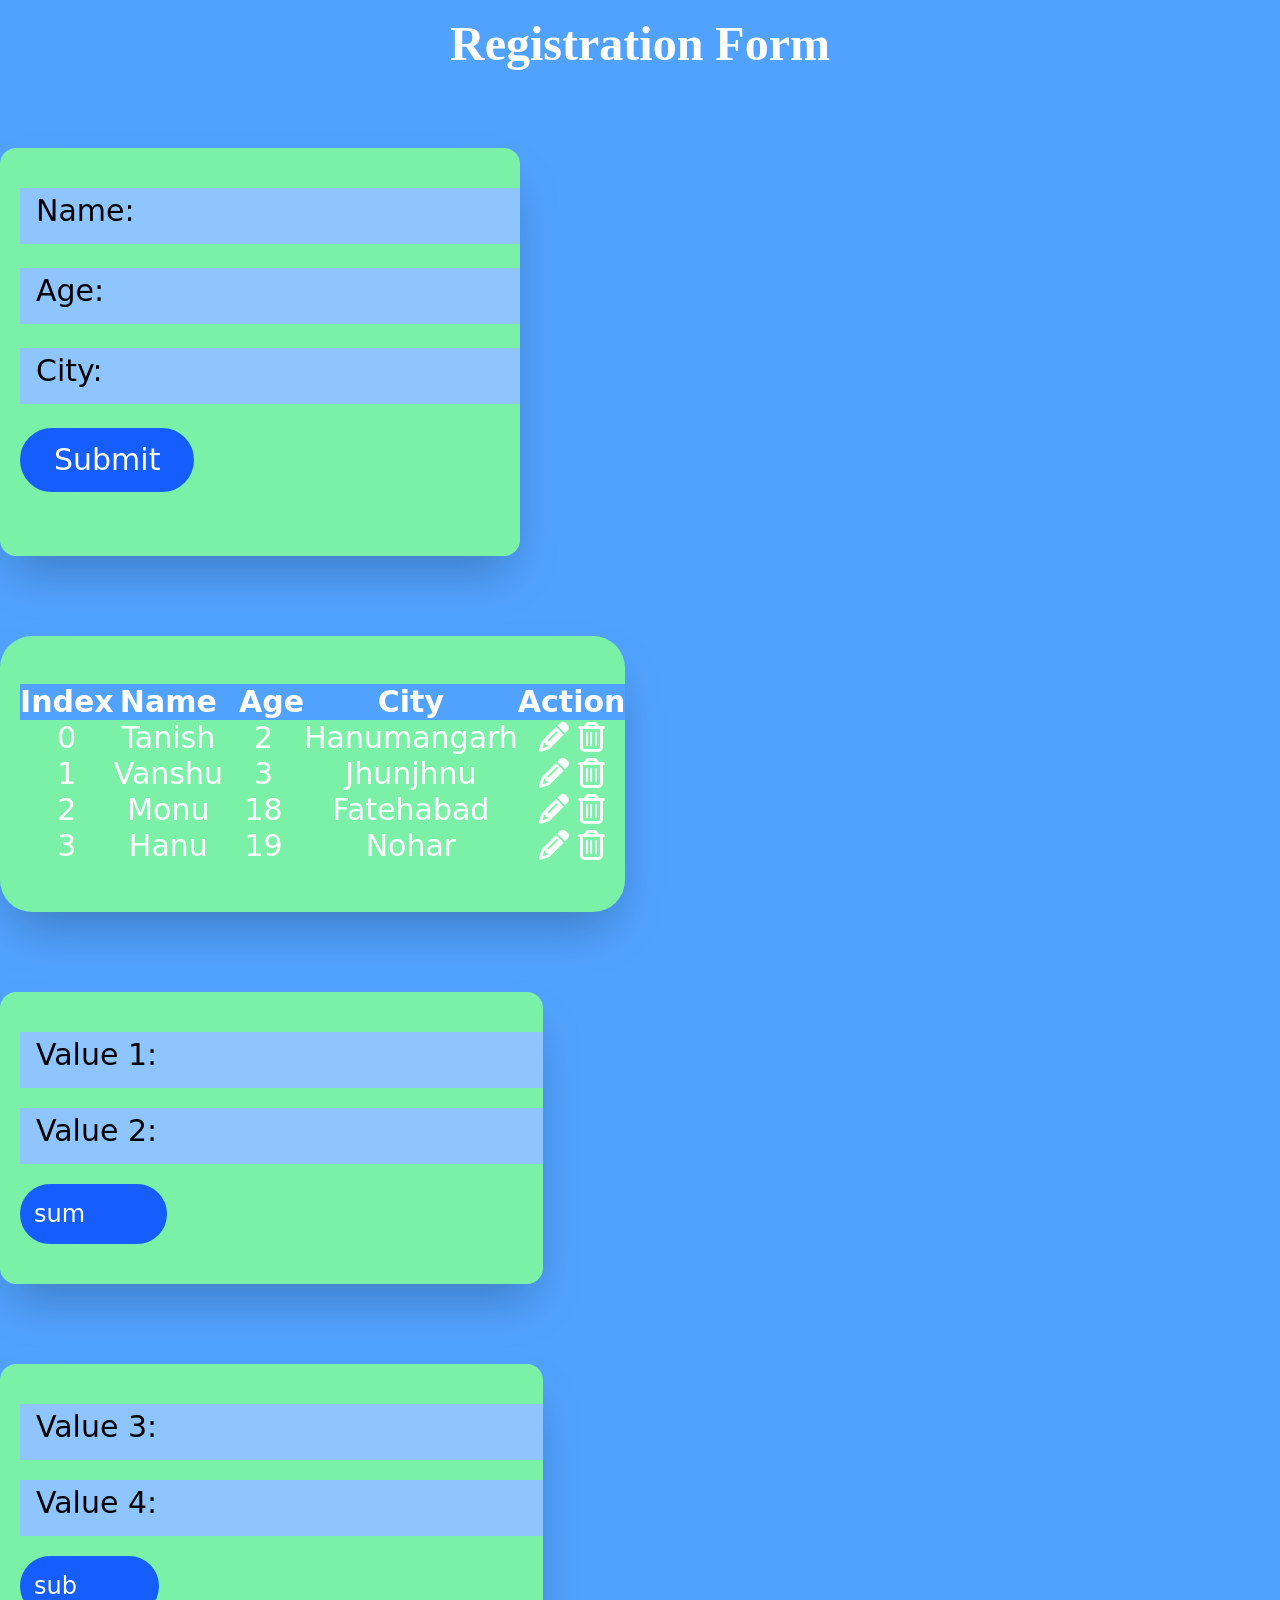
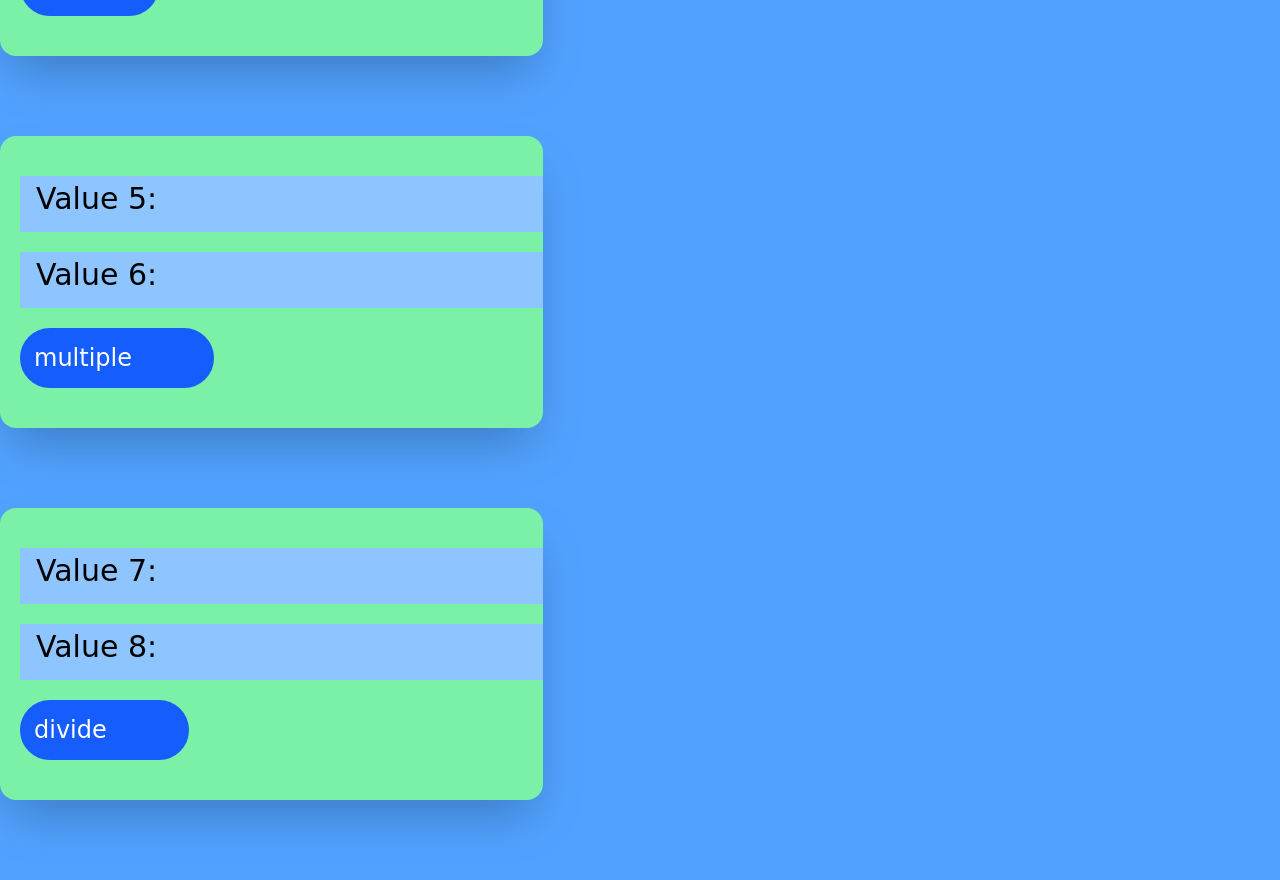
==== src/index.html @ 177432ad "add jstailwind assignment" ====
<!DOCTYPE html>
<html lang="en">

<head>
    <meta charset="UTF-8">
    <meta name="viewport" content="width=device-width, initial-scale=1.0">
    <title>Document</title>
    <link href="./output.css" rel="stylesheet">
    <link rel="stylesheet" href="https://cdnjs.cloudflare.com/ajax/libs/font-awesome/6.6.0/css/all.min.css">
</head>

<body class="bg-blue-400 justify-items-center ">
<div>
<h2 class="text-5xl mt-5 mb-10 text-center font-bold font-serif text-white">Registration Form</h2>
<div class="shadow-2xl max-w-fit rounded-2xl pt-10 pb-10 mt-20 bg-green-300 ps-5  ">
    <div class="bg-blue-300">
        <label class="text-3xl ps-4">Name: </label>
        <input id="Name" type="text" class="pe-40 p-4">
    </div><br>
    <div class="bg-blue-300">
        <label class="text-3xl ps-4">Age: </label>
        <input id="Age" type="text" class="pe-47 p-4">
    </div><br>
    <div class="bg-blue-300">
        <label class="text-3xl ps-4">City: </label>
        <input id="City" type="text" class="pe-47 p-4">
    </div><br>
    <div> 
        <button onclick="submit()" class="text-3xl border-2 p-3 ps-8 pe-8 bg-blue-600 border-blue-600 hover:bg-blue-400 text-white rounded-4xl"> Submit</button> 
    </div> <br>
    <div id="fullName" class="bg-blue-300 text-center text-white font-semibold "></div>
</div>
</div>

<div class="shadow-2xl text-center content-center mt-20 rounded-4xl mb-20 ps-5 bg-green-300 max-w-fit  ">
<table class=" text-3xl mt-12 mb-12">
    <thead class="mt-5 text-white bg-blue-400">
    <tr class="">
            <th>Index</th>
            <th class="">Name</th>
            <th  class="ps-4">Age</th>
            <th>City</th>
            <th class="">Action</th>
        </tr>
        </thead>
        <tbody class="mt-5 text-white bg-green-300 ">
        <tr class="hover:bg-blue-500">
            <td>0</td>
            <td>Tanish</td>
            <td  class="">2</td>
            <td>Hanumangarh</td>
            <td class="">
                <i class="fa-solid fa-pencil"></i>
                <i class="fa-regular fa-trash-can"></i>
            </td>
        </tr>
        <tr class="hover:bg-blue-500" >
            <td>1</td>
            <td>Vanshu</td>
            <td  class="">3</td>
            <td>Jhunjhnu</td>
            <td class="">
                <i class="fa-solid fa-pencil"></i>
                <i class="fa-regular fa-trash-can"></i>
            </td>
        </tr>
        <tr class="hover:bg-blue-500">
            <td>2</td>
            <td>Monu</td>
            <td  class="">18</td>
            <td>Fatehabad</td>
            <td class="">
                <i class="fa-solid fa-pencil"></i>
                <i class="fa-regular fa-trash-can"></i>
            </td>
        </tr>
        <tr class="hover:bg-blue-500">
            <td>3</td>
            <td>Hanu</td>
            <td  class="">19</td>
            <td>Nohar</td>
            <td class="">
                <i class="fa-solid fa-pencil"></i>
                <i class="fa-regular fa-trash-can"></i>
            </td>
        </tr>
        </tbody>
    </table>
</div>



<!-- <div class="shadow-2xl text-center content-center mt-20 rounded-4xl mb-20 ps-5 bg-green-300 max-w-fit  ">
<table class=" text-3xl mt-12 mb-12" >
    <thead class="mt-5 text-white bg-blue-400">
    <tr class="">
            <th>Index</th>
            <th class="">Name</th>
            <th  class="ps-4">Age</th>
            <th>City</th>
            <th class="">Action</th>
        </tr>
        </thead>
        <tbody id="tableBody" class="mt-5 text-white bg-green-300 ">
        
        </tbody>
    </table>
</div> -->


<div class="shadow-2xl max-w-fit rounded-2xl pt-10 pb-10 mt-20 bg-green-300 ps-5  ">
    <div class="bg-blue-300 mb-5">
    <label class="text-3xl ps-4">Value 1: </label>
    <input type="number" id="value1" class="pe-40 p-4"><br>
    </div>
     <div class="bg-blue-300">
    <label class="text-3xl ps-4">Value 2: </label>
    <input type="number" id="value2" class="pe-40 p-4"><br>
    </div>
<button onclick="sum()" class="text-2xl border-2 p-3 mt-5 pe-20 bg-blue-600 border-blue-600 hover:bg-blue-400 text-white rounded-4xl"> sum</button>
  <div id="sum" class="bg-blue-300 text-center text-white font-semibold "></div>
 
  </div>


  <div class="shadow-2xl max-w-fit rounded-2xl pt-10 pb-10 mt-20 bg-green-300 ps-5  ">
    <div class="bg-blue-300 mb-5">
    <label class="text-3xl ps-4">Value 3: </label>
    <input type="number" id="value3" class="pe-40 p-4"><br>
    </div>
    <div class="bg-blue-300">
    <label class="text-3xl ps-4">Value 4: </label>
    <input type="number" id="value4" class="pe-40 p-4"><br>
    </div>
<button onclick="sub()" class="text-2xl border-2 p-3 mt-5 pe-20 bg-blue-600 border-blue-600 hover:bg-blue-400 text-white rounded-4xl"> sub</button>
  <div id="sub" class="bg-blue-300 text-center text-white font-semibold "></div>
 
  </div>


  <div class="shadow-2xl max-w-fit rounded-2xl pt-10 pb-10 mt-20 bg-green-300 ps-5  ">
    <div class="bg-blue-300 mb-5">
    <label class="text-3xl ps-4">Value 5: </label>
    <input type="number" id="value5" class="pe-40 p-4"><br>
    </div>
    <div class="bg-blue-300">
    <label class="text-3xl ps-4">Value 6: </label>
    <input type="number" id="value6" class="pe-40 p-4"><br>
    </div>
<button onclick="multiple()" class="text-2xl border-2 p-3 mt-5 pe-20 bg-blue-600 border-blue-600 hover:bg-blue-400 text-white rounded-4xl"> multiple</button>
  <div id="multiple" class="bg-blue-300 text-center text-white font-semibold "></div>
 
  </div>


   <div class="shadow-2xl max-w-fit rounded-2xl pt-10 pb-10 mt-20 bg-green-300 ps-5 mb-20 ">
    <div class="bg-blue-300 mb-5">
    <label class="text-3xl ps-4">Value 7: </label>
    <input type="number" id="value7" class="pe-40 p-4"><br>
    </div>
    <div class="bg-blue-300">
    <label class="text-3xl ps-4">Value 8: </label>
    <input type="number" id="value8" class="pe-40 p-4"><br>
    </div>
<button onclick="divide()" class="text-2xl border-2 p-3 mt-5 pe-20 bg-blue-600 border-blue-600 hover:bg-blue-400 text-white rounded-4xl"> divide</button>
  <div id="divide" class="bg-blue-300 text-center text-white font-semibold "></div>
 
  </div>

  
 
    
    <script src="../assts/index.js"></script>
</body>

</html>
---- src/output.css ----
/*! tailwindcss v4.1.18 | MIT License | https://tailwindcss.com */
@layer properties;
@layer theme, base, components, utilities;
@layer theme {
  :root, :host {
    --font-sans: ui-sans-serif, system-ui, sans-serif, "Apple Color Emoji",
      "Segoe UI Emoji", "Segoe UI Symbol", "Noto Color Emoji";
    --font-serif: ui-serif, Georgia, Cambria, "Times New Roman", Times, serif;
    --font-mono: ui-monospace, SFMono-Regular, Menlo, Monaco, Consolas, "Liberation Mono",
      "Courier New", monospace;
    --color-green-300: oklch(87.1% 0.15 154.449);
    --color-blue-300: oklch(80.9% 0.105 251.813);
    --color-blue-400: oklch(70.7% 0.165 254.624);
    --color-blue-500: oklch(62.3% 0.214 259.815);
    --color-blue-600: oklch(54.6% 0.245 262.881);
    --color-white: #fff;
    --spacing: 0.25rem;
    --text-2xl: 1.5rem;
    --text-2xl--line-height: calc(2 / 1.5);
    --text-3xl: 1.875rem;
    --text-3xl--line-height: calc(2.25 / 1.875);
    --text-5xl: 3rem;
    --text-5xl--line-height: 1;
    --font-weight-semibold: 600;
    --font-weight-bold: 700;
    --radius-2xl: 1rem;
    --radius-4xl: 2rem;
    --default-font-family: var(--font-sans);
    --default-mono-font-family: var(--font-mono);
  }
}
@layer base {
  *, ::after, ::before, ::backdrop, ::file-selector-button {
    box-sizing: border-box;
    margin: 0;
    padding: 0;
    border: 0 solid;
  }
  html, :host {
    line-height: 1.5;
    -webkit-text-size-adjust: 100%;
    tab-size: 4;
    font-family: var(--default-font-family, ui-sans-serif, system-ui, sans-serif, "Apple Color Emoji", "Segoe UI Emoji", "Segoe UI Symbol", "Noto Color Emoji");
    font-feature-settings: var(--default-font-feature-settings, normal);
    font-variation-settings: var(--default-font-variation-settings, normal);
    -webkit-tap-highlight-color: transparent;
  }
  hr {
    height: 0;
    color: inherit;
    border-top-width: 1px;
  }
  abbr:where([title]) {
    -webkit-text-decoration: underline dotted;
    text-decoration: underline dotted;
  }
  h1, h2, h3, h4, h5, h6 {
    font-size: inherit;
    font-weight: inherit;
  }
  a {
    color: inherit;
    -webkit-text-decoration: inherit;
    text-decoration: inherit;
  }
  b, strong {
    font-weight: bolder;
  }
  code, kbd, samp, pre {
    font-family: var(--default-mono-font-family, ui-monospace, SFMono-Regular, Menlo, Monaco, Consolas, "Liberation Mono", "Courier New", monospace);
    font-feature-settings: var(--default-mono-font-feature-settings, normal);
    font-variation-settings: var(--default-mono-font-variation-settings, normal);
    font-size: 1em;
  }
  small {
    font-size: 80%;
  }
  sub, sup {
    font-size: 75%;
    line-height: 0;
    position: relative;
    vertical-align: baseline;
  }
  sub {
    bottom: -0.25em;
  }
  sup {
    top: -0.5em;
  }
  table {
    text-indent: 0;
    border-color: inherit;
    border-collapse: collapse;
  }
  :-moz-focusring {
    outline: auto;
  }
  progress {
    vertical-align: baseline;
  }
  summary {
    display: list-item;
  }
  ol, ul, menu {
    list-style: none;
  }
  img, svg, video, canvas, audio, iframe, embed, object {
    display: block;
    vertical-align: middle;
  }
  img, video {
    max-width: 100%;
    height: auto;
  }
  button, input, select, optgroup, textarea, ::file-selector-button {
    font: inherit;
    font-feature-settings: inherit;
    font-variation-settings: inherit;
    letter-spacing: inherit;
    color: inherit;
    border-radius: 0;
    background-color: transparent;
    opacity: 1;
  }
  :where(select:is([multiple], [size])) optgroup {
    font-weight: bolder;
  }
  :where(select:is([multiple], [size])) optgroup option {
    padding-inline-start: 20px;
  }
  ::file-selector-button {
    margin-inline-end: 4px;
  }
  ::placeholder {
    opacity: 1;
  }
  @supports (not (-webkit-appearance: -apple-pay-button))  or (contain-intrinsic-size: 1px) {
    ::placeholder {
      color: currentcolor;
      @supports (color: color-mix(in lab, red, red)) {
        color: color-mix(in oklab, currentcolor 50%, transparent);
      }
    }
  }
  textarea {
    resize: vertical;
  }
  ::-webkit-search-decoration {
    -webkit-appearance: none;
  }
  ::-webkit-date-and-time-value {
    min-height: 1lh;
    text-align: inherit;
  }
  ::-webkit-datetime-edit {
    display: inline-flex;
  }
  ::-webkit-datetime-edit-fields-wrapper {
    padding: 0;
  }
  ::-webkit-datetime-edit, ::-webkit-datetime-edit-year-field, ::-webkit-datetime-edit-month-field, ::-webkit-datetime-edit-day-field, ::-webkit-datetime-edit-hour-field, ::-webkit-datetime-edit-minute-field, ::-webkit-datetime-edit-second-field, ::-webkit-datetime-edit-millisecond-field, ::-webkit-datetime-edit-meridiem-field {
    padding-block: 0;
  }
  ::-webkit-calendar-picker-indicator {
    line-height: 1;
  }
  :-moz-ui-invalid {
    box-shadow: none;
  }
  button, input:where([type="button"], [type="reset"], [type="submit"]), ::file-selector-button {
    appearance: button;
  }
  ::-webkit-inner-spin-button, ::-webkit-outer-spin-button {
    height: auto;
  }
  [hidden]:where(:not([hidden="until-found"])) {
    display: none !important;
  }
}
@layer utilities {
  .mt-5 {
    margin-top: calc(var(--spacing) * 5);
  }
  .mt-10 {
    margin-top: calc(var(--spacing) * 10);
  }
  .mt-12 {
    margin-top: calc(var(--spacing) * 12);
  }
  .mt-20 {
    margin-top: calc(var(--spacing) * 20);
  }
  .mb-5 {
    margin-bottom: calc(var(--spacing) * 5);
  }
  .mb-10 {
    margin-bottom: calc(var(--spacing) * 10);
  }
  .mb-12 {
    margin-bottom: calc(var(--spacing) * 12);
  }
  .mb-20 {
    margin-bottom: calc(var(--spacing) * 20);
  }
  .h-96 {
    height: calc(var(--spacing) * 96);
  }
  .w-96 {
    width: calc(var(--spacing) * 96);
  }
  .max-w-fit {
    max-width: fit-content;
  }
  .content-center {
    align-content: center;
  }
  .justify-items-center {
    justify-items: center;
  }
  .rounded {
    border-radius: 0.25rem;
  }
  .rounded-2xl {
    border-radius: var(--radius-2xl);
  }
  .rounded-4xl {
    border-radius: var(--radius-4xl);
  }
  .border-2 {
    border-style: var(--tw-border-style);
    border-width: 2px;
  }
  .border-blue-600 {
    border-color: var(--color-blue-600);
  }
  .bg-blue-300 {
    background-color: var(--color-blue-300);
  }
  .bg-blue-400 {
    background-color: var(--color-blue-400);
  }
  .bg-blue-600 {
    background-color: var(--color-blue-600);
  }
  .bg-green-300 {
    background-color: var(--color-green-300);
  }
  .p-3 {
    padding: calc(var(--spacing) * 3);
  }
  .p-4 {
    padding: calc(var(--spacing) * 4);
  }
  .ps-4 {
    padding-inline-start: calc(var(--spacing) * 4);
  }
  .ps-5 {
    padding-inline-start: calc(var(--spacing) * 5);
  }
  .ps-8 {
    padding-inline-start: calc(var(--spacing) * 8);
  }
  .pe-8 {
    padding-inline-end: calc(var(--spacing) * 8);
  }
  .pe-20 {
    padding-inline-end: calc(var(--spacing) * 20);
  }
  .pe-40 {
    padding-inline-end: calc(var(--spacing) * 40);
  }
  .pe-47 {
    padding-inline-end: calc(var(--spacing) * 47);
  }
  .pt-10 {
    padding-top: calc(var(--spacing) * 10);
  }
  .pb-10 {
    padding-bottom: calc(var(--spacing) * 10);
  }
  .text-center {
    text-align: center;
  }
  .font-serif {
    font-family: var(--font-serif);
  }
  .text-2xl {
    font-size: var(--text-2xl);
    line-height: var(--tw-leading, var(--text-2xl--line-height));
  }
  .text-3xl {
    font-size: var(--text-3xl);
    line-height: var(--tw-leading, var(--text-3xl--line-height));
  }
  .text-5xl {
    font-size: var(--text-5xl);
    line-height: var(--tw-leading, var(--text-5xl--line-height));
  }
  .font-bold {
    --tw-font-weight: var(--font-weight-bold);
    font-weight: var(--font-weight-bold);
  }
  .font-semibold {
    --tw-font-weight: var(--font-weight-semibold);
    font-weight: var(--font-weight-semibold);
  }
  .text-white {
    color: var(--color-white);
  }
  .shadow-2xl {
    --tw-shadow: 0 25px 50px -12px var(--tw-shadow-color, rgb(0 0 0 / 0.25));
    box-shadow: var(--tw-inset-shadow), var(--tw-inset-ring-shadow), var(--tw-ring-offset-shadow), var(--tw-ring-shadow), var(--tw-shadow);
  }
  .hover\:bg-blue-400 {
    &:hover {
      @media (hover: hover) {
        background-color: var(--color-blue-400);
      }
    }
  }
  .hover\:bg-blue-500 {
    &:hover {
      @media (hover: hover) {
        background-color: var(--color-blue-500);
      }
    }
  }
}
@property --tw-border-style {
  syntax: "*";
  inherits: false;
  initial-value: solid;
}
@property --tw-font-weight {
  syntax: "*";
  inherits: false;
}
@property --tw-shadow {
  syntax: "*";
  inherits: false;
  initial-value: 0 0 #0000;
}
@property --tw-shadow-color {
  syntax: "*";
  inherits: false;
}
@property --tw-shadow-alpha {
  syntax: "<percentage>";
  inherits: false;
  initial-value: 100%;
}
@property --tw-inset-shadow {
  syntax: "*";
  inherits: false;
  initial-value: 0 0 #0000;
}
@property --tw-inset-shadow-color {
  syntax: "*";
  inherits: false;
}
@property --tw-inset-shadow-alpha {
  syntax: "<percentage>";
  inherits: false;
  initial-value: 100%;
}
@property --tw-ring-color {
  syntax: "*";
  inherits: false;
}
@property --tw-ring-shadow {
  syntax: "*";
  inherits: false;
  initial-value: 0 0 #0000;
}
@property --tw-inset-ring-color {
  syntax: "*";
  inherits: false;
}
@property --tw-inset-ring-shadow {
  syntax: "*";
  inherits: false;
  initial-value: 0 0 #0000;
}
@property --tw-ring-inset {
  syntax: "*";
  inherits: false;
}
@property --tw-ring-offset-width {
  syntax: "<length>";
  inherits: false;
  initial-value: 0px;
}
@property --tw-ring-offset-color {
  syntax: "*";
  inherits: false;
  initial-value: #fff;
}
@property --tw-ring-offset-shadow {
  syntax: "*";
  inherits: false;
  initial-value: 0 0 #0000;
}
@layer properties {
  @supports ((-webkit-hyphens: none) and (not (margin-trim: inline))) or ((-moz-orient: inline) and (not (color:rgb(from red r g b)))) {
    *, ::before, ::after, ::backdrop {
      --tw-border-style: solid;
      --tw-font-weight: initial;
      --tw-shadow: 0 0 #0000;
      --tw-shadow-color: initial;
      --tw-shadow-alpha: 100%;
      --tw-inset-shadow: 0 0 #0000;
      --tw-inset-shadow-color: initial;
      --tw-inset-shadow-alpha: 100%;
      --tw-ring-color: initial;
      --tw-ring-shadow: 0 0 #0000;
      --tw-inset-ring-color: initial;
      --tw-inset-ring-shadow: 0 0 #0000;
      --tw-ring-inset: initial;
      --tw-ring-offset-width: 0px;
      --tw-ring-offset-color: #fff;
      --tw-ring-offset-shadow: 0 0 #0000;
    }
  }
}
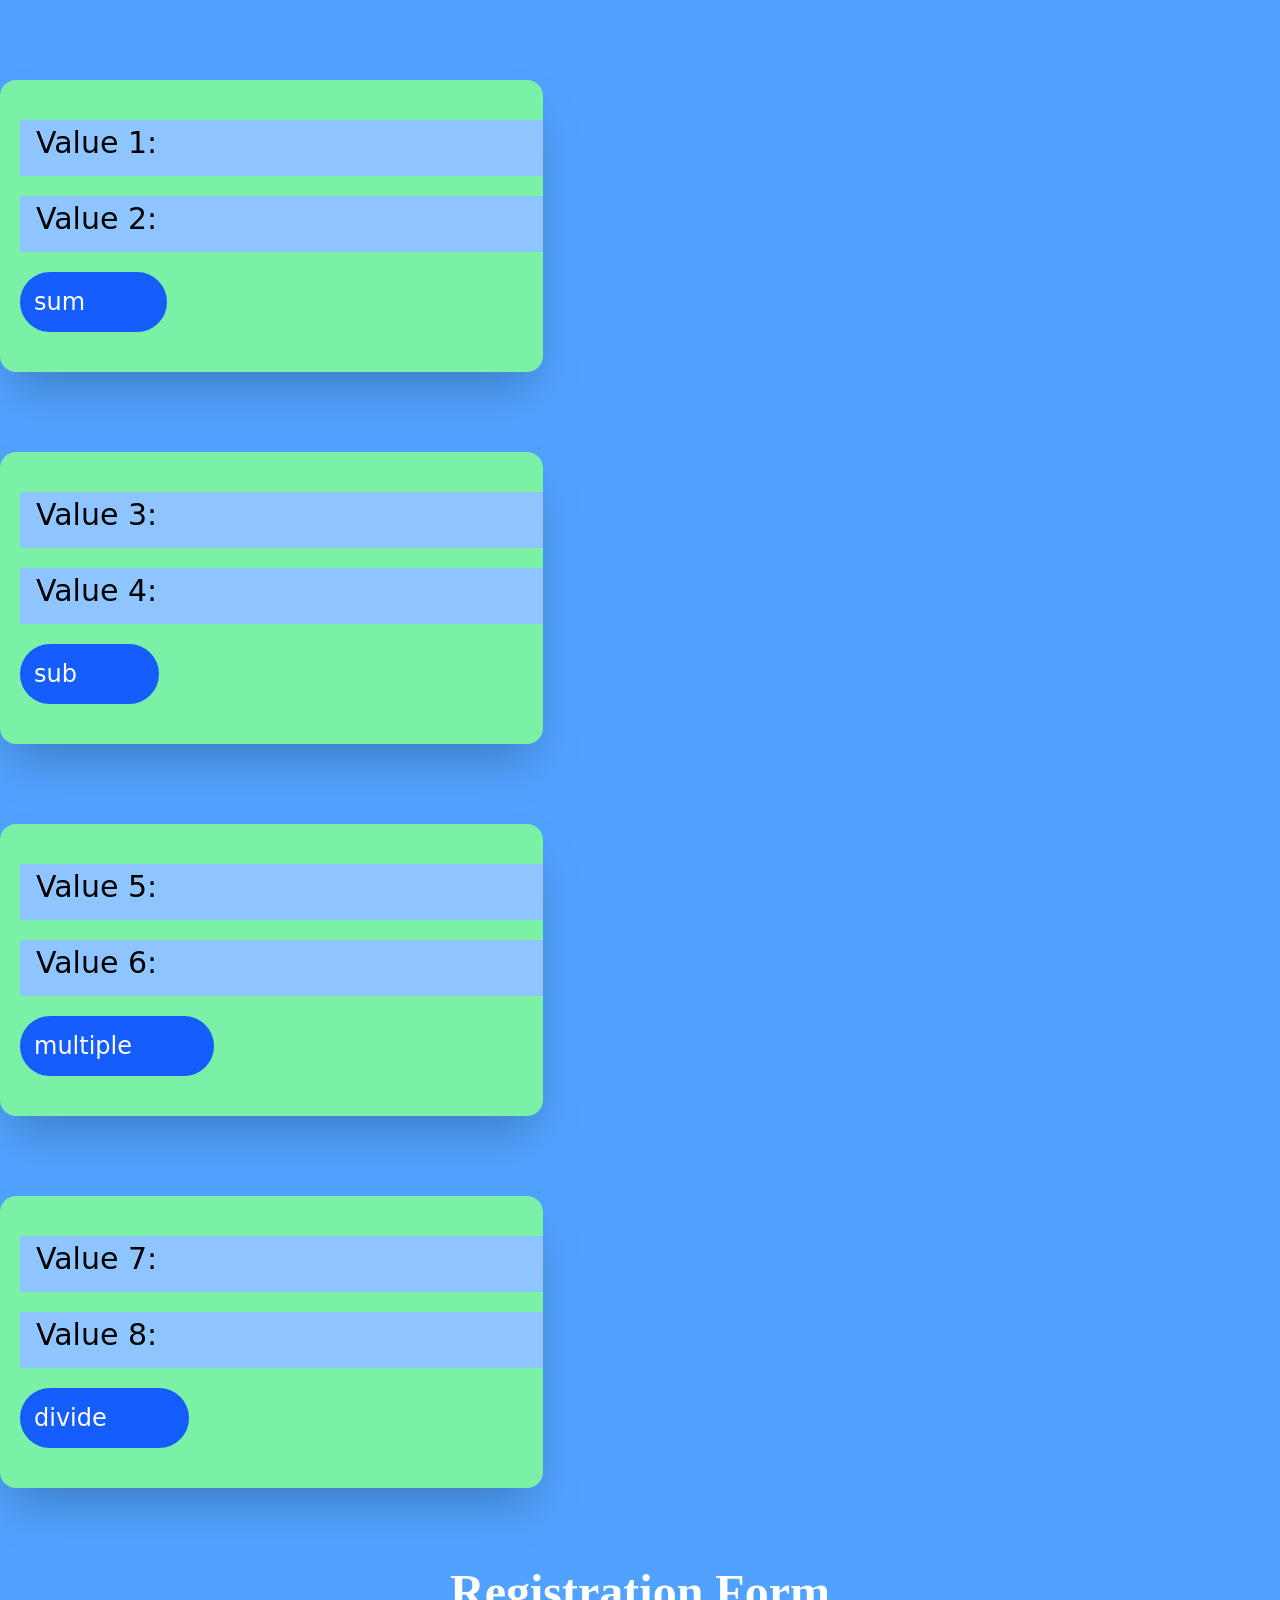
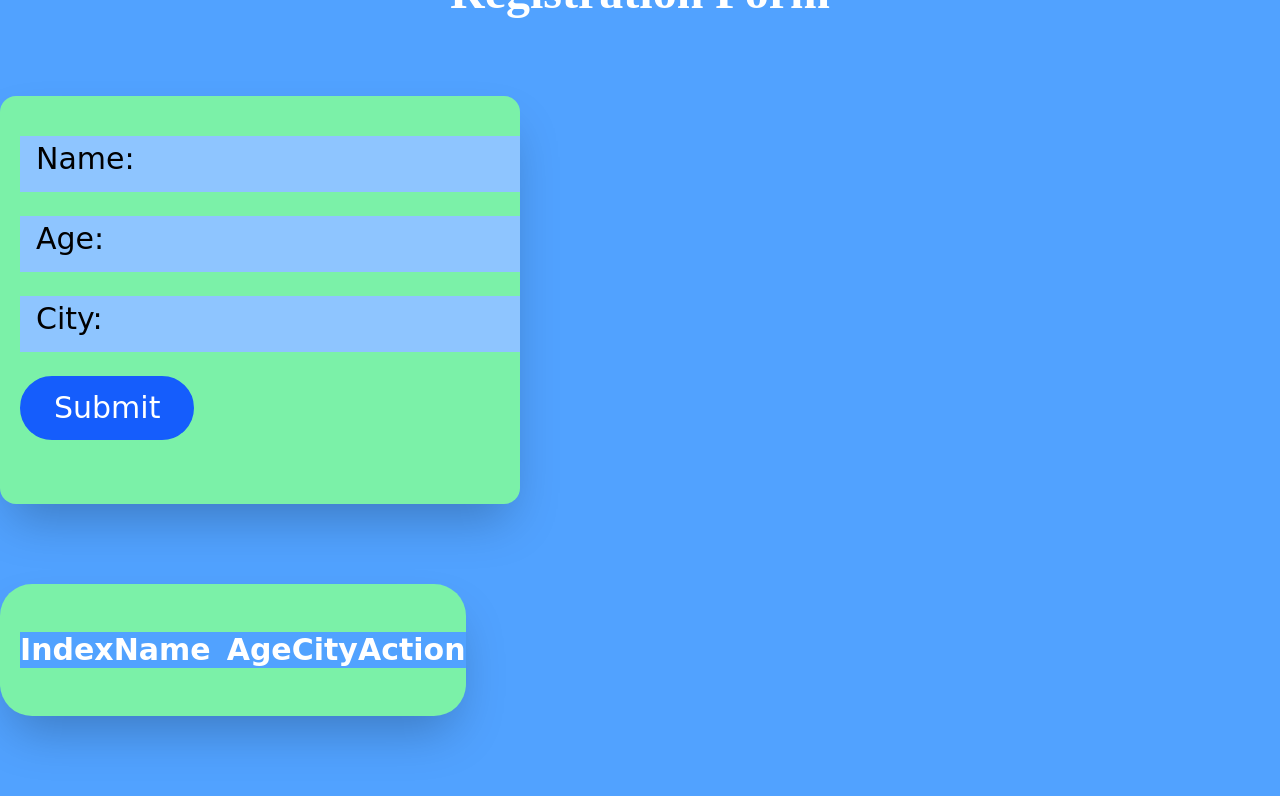
==== commit 7a4dd2a0: "add table function" ====
--- a/src/index.html
+++ b/src/index.html
@@ -10,103 +10,7 @@
 </head>
 
 <body class="bg-blue-400 justify-items-center ">
-<div>
-<h2 class="text-5xl mt-5 mb-10 text-center font-bold font-serif text-white">Registration Form</h2>
-<div class="shadow-2xl max-w-fit rounded-2xl pt-10 pb-10 mt-20 bg-green-300 ps-5  ">
-    <div class="bg-blue-300">
-        <label class="text-3xl ps-4">Name: </label>
-        <input id="Name" type="text" class="pe-40 p-4">
-    </div><br>
-    <div class="bg-blue-300">
-        <label class="text-3xl ps-4">Age: </label>
-        <input id="Age" type="text" class="pe-47 p-4">
-    </div><br>
-    <div class="bg-blue-300">
-        <label class="text-3xl ps-4">City: </label>
-        <input id="City" type="text" class="pe-47 p-4">
-    </div><br>
-    <div> 
-        <button onclick="submit()" class="text-3xl border-2 p-3 ps-8 pe-8 bg-blue-600 border-blue-600 hover:bg-blue-400 text-white rounded-4xl"> Submit</button> 
-    </div> <br>
-    <div id="fullName" class="bg-blue-300 text-center text-white font-semibold "></div>
-</div>
-</div>
-
-<div class="shadow-2xl text-center content-center mt-20 rounded-4xl mb-20 ps-5 bg-green-300 max-w-fit  ">
-<table class=" text-3xl mt-12 mb-12">
-    <thead class="mt-5 text-white bg-blue-400">
-    <tr class="">
-            <th>Index</th>
-            <th class="">Name</th>
-            <th  class="ps-4">Age</th>
-            <th>City</th>
-            <th class="">Action</th>
-        </tr>
-        </thead>
-        <tbody class="mt-5 text-white bg-green-300 ">
-        <tr class="hover:bg-blue-500">
-            <td>0</td>
-            <td>Tanish</td>
-            <td  class="">2</td>
-            <td>Hanumangarh</td>
-            <td class="">
-                <i class="fa-solid fa-pencil"></i>
-                <i class="fa-regular fa-trash-can"></i>
-            </td>
-        </tr>
-        <tr class="hover:bg-blue-500" >
-            <td>1</td>
-            <td>Vanshu</td>
-            <td  class="">3</td>
-            <td>Jhunjhnu</td>
-            <td class="">
-                <i class="fa-solid fa-pencil"></i>
-                <i class="fa-regular fa-trash-can"></i>
-            </td>
-        </tr>
-        <tr class="hover:bg-blue-500">
-            <td>2</td>
-            <td>Monu</td>
-            <td  class="">18</td>
-            <td>Fatehabad</td>
-            <td class="">
-                <i class="fa-solid fa-pencil"></i>
-                <i class="fa-regular fa-trash-can"></i>
-            </td>
-        </tr>
-        <tr class="hover:bg-blue-500">
-            <td>3</td>
-            <td>Hanu</td>
-            <td  class="">19</td>
-            <td>Nohar</td>
-            <td class="">
-                <i class="fa-solid fa-pencil"></i>
-                <i class="fa-regular fa-trash-can"></i>
-            </td>
-        </tr>
-        </tbody>
-    </table>
-</div>
-
-
-
-<!-- <div class="shadow-2xl text-center content-center mt-20 rounded-4xl mb-20 ps-5 bg-green-300 max-w-fit  ">
-<table class=" text-3xl mt-12 mb-12" >
-    <thead class="mt-5 text-white bg-blue-400">
-    <tr class="">
-            <th>Index</th>
-            <th class="">Name</th>
-            <th  class="ps-4">Age</th>
-            <th>City</th>
-            <th class="">Action</th>
-        </tr>
-        </thead>
-        <tbody id="tableBody" class="mt-5 text-white bg-green-300 ">
-        
-        </tbody>
-    </table>
-</div> -->
-
+ 
 
 <div class="shadow-2xl max-w-fit rounded-2xl pt-10 pb-10 mt-20 bg-green-300 ps-5  ">
     <div class="bg-blue-300 mb-5">
@@ -168,9 +72,52 @@
   </div>
 
   
- 
-    
-    <script src="../assts/index.js"></script>
+    <div>
+<h2 class="text-5xl mt-5 mb-10 text-center font-bold font-serif text-white">Registration Form</h2>
+<div class="shadow-2xl max-w-fit rounded-2xl pt-10 pb-10 mt-20 bg-green-300 ps-5  ">
+    <div class="bg-blue-300">
+        <label class="text-3xl ps-4">Name: </label>
+        <input type="text" id="name" class="pe-40 p-4">
+    </div><br>
+    <div class="bg-blue-300">
+        <label class="text-3xl ps-4">Age: </label>
+        <input type="text" id="age"class="pe-47 p-4">
+    </div><br>
+    <div class="bg-blue-300">
+        <label class="text-3xl ps-4">City: </label>
+        <input type="text" id="city" class="pe-47 p-4">
+    </div><br>
+    <div> 
+        <button onclick="handleSubmit()" class="text-3xl border-2 p-3 ps-8 pe-8 bg-blue-600 border-blue-600 hover:bg-blue-400 text-white rounded-4xl"> Submit</button> 
+    </div> <br> 
+</div>
+</div>
+
+     <div class="shadow-2xl text-center content-center mt-20 rounded-4xl mb-20 ps-5 bg-green-300 max-w-fit  ">
+<table class=" text-3xl mt-12 mb-12" >
+    <thead class="mt-5 text-white bg-blue-400">
+    <tr class="">
+            <th>Index</th>
+            <th class="">Name</th>
+            <th  class="ps-4">Age</th>
+            <th>City</th>
+            <th colspan="2">Action</th>
+        </tr>
+        </thead>
+        <tbody id="data" class="mt-5 text-white bg-green-300 ">
+        
+        </tbody>
+    </table>
+</div>
+
+
+
+
+
+  
+
+
+    <script src="../assts/css/index.js"></script>
 </body>
 
 </html>
--- a/src/output.css
+++ b/src/output.css
@@ -8,13 +8,23 @@
     --font-serif: ui-serif, Georgia, Cambria, "Times New Roman", Times, serif;
     --font-mono: ui-monospace, SFMono-Regular, Menlo, Monaco, Consolas, "Liberation Mono",
       "Courier New", monospace;
+    --color-green-100: oklch(96.2% 0.044 156.743);
     --color-green-300: oklch(87.1% 0.15 154.449);
+    --color-green-500: oklch(72.3% 0.219 149.579);
+    --color-green-600: oklch(62.7% 0.194 149.214);
     --color-blue-300: oklch(80.9% 0.105 251.813);
     --color-blue-400: oklch(70.7% 0.165 254.624);
     --color-blue-500: oklch(62.3% 0.214 259.815);
     --color-blue-600: oklch(54.6% 0.245 262.881);
+    --color-blue-700: oklch(48.8% 0.243 264.376);
+    --color-gray-800: oklch(27.8% 0.033 256.848);
+    --color-black: #000;
     --color-white: #fff;
     --spacing: 0.25rem;
+    --container-md: 28rem;
+    --container-4xl: 56rem;
+    --text-xl: 1.25rem;
+    --text-xl--line-height: calc(1.75 / 1.25);
     --text-2xl: 1.5rem;
     --text-2xl--line-height: calc(2 / 1.5);
     --text-3xl: 1.875rem;
@@ -23,8 +33,13 @@
     --text-5xl--line-height: 1;
     --font-weight-semibold: 600;
     --font-weight-bold: 700;
+    --radius-md: 0.375rem;
+    --radius-lg: 0.5rem;
+    --radius-xl: 0.75rem;
     --radius-2xl: 1rem;
     --radius-4xl: 2rem;
+    --default-transition-duration: 150ms;
+    --default-transition-timing-function: cubic-bezier(0.4, 0, 0.2, 1);
     --default-font-family: var(--font-sans);
     --default-mono-font-family: var(--font-mono);
   }
@@ -178,6 +193,12 @@
   }
 }
 @layer utilities {
+  .mx-auto {
+    margin-inline: auto;
+  }
+  .mt-4 {
+    margin-top: calc(var(--spacing) * 4);
+  }
   .mt-5 {
     margin-top: calc(var(--spacing) * 5);
   }
@@ -187,6 +208,9 @@
   .mt-12 {
     margin-top: calc(var(--spacing) * 12);
   }
+  .mt-15 {
+    margin-top: calc(var(--spacing) * 15);
+  }
   .mt-20 {
     margin-top: calc(var(--spacing) * 20);
   }
@@ -202,21 +226,70 @@
   .mb-20 {
     margin-bottom: calc(var(--spacing) * 20);
   }
+  .flex {
+    display: flex;
+  }
+  .hidden {
+    display: none;
+  }
+  .table {
+    display: table;
+  }
   .h-96 {
     height: calc(var(--spacing) * 96);
   }
+  .w-32 {
+    width: calc(var(--spacing) * 32);
+  }
+  .w-40 {
+    width: calc(var(--spacing) * 40);
+  }
   .w-96 {
     width: calc(var(--spacing) * 96);
   }
+  .w-full {
+    width: 100%;
+  }
+  .max-w-4xl {
+    max-width: var(--container-4xl);
+  }
   .max-w-fit {
     max-width: fit-content;
   }
+  .max-w-md {
+    max-width: var(--container-md);
+  }
+  .flex-grow {
+    flex-grow: 1;
+  }
+  .border-collapse {
+    border-collapse: collapse;
+  }
+  .resize {
+    resize: both;
+  }
   .content-center {
     align-content: center;
   }
+  .items-center {
+    align-items: center;
+  }
   .justify-items-center {
     justify-items: center;
   }
+  .space-y-4 {
+    :where(& > :not(:last-child)) {
+      --tw-space-y-reverse: 0;
+      margin-block-start: calc(calc(var(--spacing) * 4) * var(--tw-space-y-reverse));
+      margin-block-end: calc(calc(var(--spacing) * 4) * calc(1 - var(--tw-space-y-reverse)));
+    }
+  }
+  .overflow-hidden {
+    overflow: hidden;
+  }
+  .overflow-x-auto {
+    overflow-x: auto;
+  }
   .rounded {
     border-radius: 0.25rem;
   }
@@ -225,6 +298,22 @@
   }
   .rounded-4xl {
     border-radius: var(--radius-4xl);
+  }
+  .rounded-full {
+    border-radius: calc(infinity * 1px);
+  }
+  .rounded-lg {
+    border-radius: var(--radius-lg);
+  }
+  .rounded-md {
+    border-radius: var(--radius-md);
+  }
+  .rounded-xl {
+    border-radius: var(--radius-xl);
+  }
+  .border {
+    border-style: var(--tw-border-style);
+    border-width: 1px;
   }
   .border-2 {
     border-style: var(--tw-border-style);
@@ -233,24 +322,60 @@
   .border-blue-600 {
     border-color: var(--color-blue-600);
   }
+  .bg-black {
+    background-color: var(--color-black);
+  }
   .bg-blue-300 {
     background-color: var(--color-blue-300);
   }
   .bg-blue-400 {
     background-color: var(--color-blue-400);
   }
+  .bg-blue-500 {
+    background-color: var(--color-blue-500);
+  }
   .bg-blue-600 {
     background-color: var(--color-blue-600);
   }
+  .bg-green-100 {
+    background-color: var(--color-green-100);
+  }
   .bg-green-300 {
     background-color: var(--color-green-300);
   }
+  .bg-green-500 {
+    background-color: var(--color-green-500);
+  }
+  .bg-green-600 {
+    background-color: var(--color-green-600);
+  }
+  .bg-white {
+    background-color: var(--color-white);
+  }
+  .p-2 {
+    padding: calc(var(--spacing) * 2);
+  }
   .p-3 {
     padding: calc(var(--spacing) * 3);
   }
   .p-4 {
     padding: calc(var(--spacing) * 4);
   }
+  .p-5 {
+    padding: calc(var(--spacing) * 5);
+  }
+  .p-10 {
+    padding: calc(var(--spacing) * 10);
+  }
+  .px-10 {
+    padding-inline: calc(var(--spacing) * 10);
+  }
+  .py-3 {
+    padding-block: calc(var(--spacing) * 3);
+  }
+  .py-4 {
+    padding-block: calc(var(--spacing) * 4);
+  }
   .ps-4 {
     padding-inline-start: calc(var(--spacing) * 4);
   }
@@ -260,6 +385,9 @@
   .ps-8 {
     padding-inline-start: calc(var(--spacing) * 8);
   }
+  .pe-5 {
+    padding-inline-end: calc(var(--spacing) * 5);
+  }
   .pe-8 {
     padding-inline-end: calc(var(--spacing) * 8);
   }
@@ -272,6 +400,9 @@
   .pe-47 {
     padding-inline-end: calc(var(--spacing) * 47);
   }
+  .pt-4 {
+    padding-top: calc(var(--spacing) * 4);
+  }
   .pt-10 {
     padding-top: calc(var(--spacing) * 10);
   }
@@ -280,6 +411,9 @@
   }
   .text-center {
     text-align: center;
+  }
+  .text-left {
+    text-align: left;
   }
   .font-serif {
     font-family: var(--font-serif);
@@ -296,6 +430,10 @@
     font-size: var(--text-5xl);
     line-height: var(--tw-leading, var(--text-5xl--line-height));
   }
+  .text-xl {
+    font-size: var(--text-xl);
+    line-height: var(--tw-leading, var(--text-xl--line-height));
+  }
   .font-bold {
     --tw-font-weight: var(--font-weight-bold);
     font-weight: var(--font-weight-bold);
@@ -304,12 +442,35 @@
     --tw-font-weight: var(--font-weight-semibold);
     font-weight: var(--font-weight-semibold);
   }
+  .text-gray-800 {
+    color: var(--color-gray-800);
+  }
   .text-white {
     color: var(--color-white);
+  }
+  .underline {
+    text-decoration-line: underline;
   }
   .shadow-2xl {
     --tw-shadow: 0 25px 50px -12px var(--tw-shadow-color, rgb(0 0 0 / 0.25));
     box-shadow: var(--tw-inset-shadow), var(--tw-inset-ring-shadow), var(--tw-ring-offset-shadow), var(--tw-ring-shadow), var(--tw-shadow);
+  }
+  .outline {
+    outline-style: var(--tw-outline-style);
+    outline-width: 1px;
+  }
+  .transition {
+    transition-property: color, background-color, border-color, outline-color, text-decoration-color, fill, stroke, --tw-gradient-from, --tw-gradient-via, --tw-gradient-to, opacity, box-shadow, transform, translate, scale, rotate, filter, -webkit-backdrop-filter, backdrop-filter, display, content-visibility, overlay, pointer-events;
+    transition-timing-function: var(--tw-ease, var(--default-transition-timing-function));
+    transition-duration: var(--tw-duration, var(--default-transition-duration));
+  }
+  .duration-300 {
+    --tw-duration: 300ms;
+    transition-duration: 300ms;
+  }
+  .outline-none {
+    --tw-outline-style: none;
+    outline-style: none;
   }
   .hover\:bg-blue-400 {
     &:hover {
@@ -325,6 +486,18 @@
       }
     }
   }
+  .hover\:bg-blue-700 {
+    &:hover {
+      @media (hover: hover) {
+        background-color: var(--color-blue-700);
+      }
+    }
+  }
+}
+@property --tw-space-y-reverse {
+  syntax: "*";
+  inherits: false;
+  initial-value: 0;
 }
 @property --tw-border-style {
   syntax: "*";
@@ -399,10 +572,20 @@
   syntax: "*";
   inherits: false;
   initial-value: 0 0 #0000;
+}
+@property --tw-outline-style {
+  syntax: "*";
+  inherits: false;
+  initial-value: solid;
+}
+@property --tw-duration {
+  syntax: "*";
+  inherits: false;
 }
 @layer properties {
   @supports ((-webkit-hyphens: none) and (not (margin-trim: inline))) or ((-moz-orient: inline) and (not (color:rgb(from red r g b)))) {
     *, ::before, ::after, ::backdrop {
+      --tw-space-y-reverse: 0;
       --tw-border-style: solid;
       --tw-font-weight: initial;
       --tw-shadow: 0 0 #0000;
@@ -419,6 +602,8 @@
       --tw-ring-offset-width: 0px;
       --tw-ring-offset-color: #fff;
       --tw-ring-offset-shadow: 0 0 #0000;
+      --tw-outline-style: solid;
+      --tw-duration: initial;
     }
   }
 }
